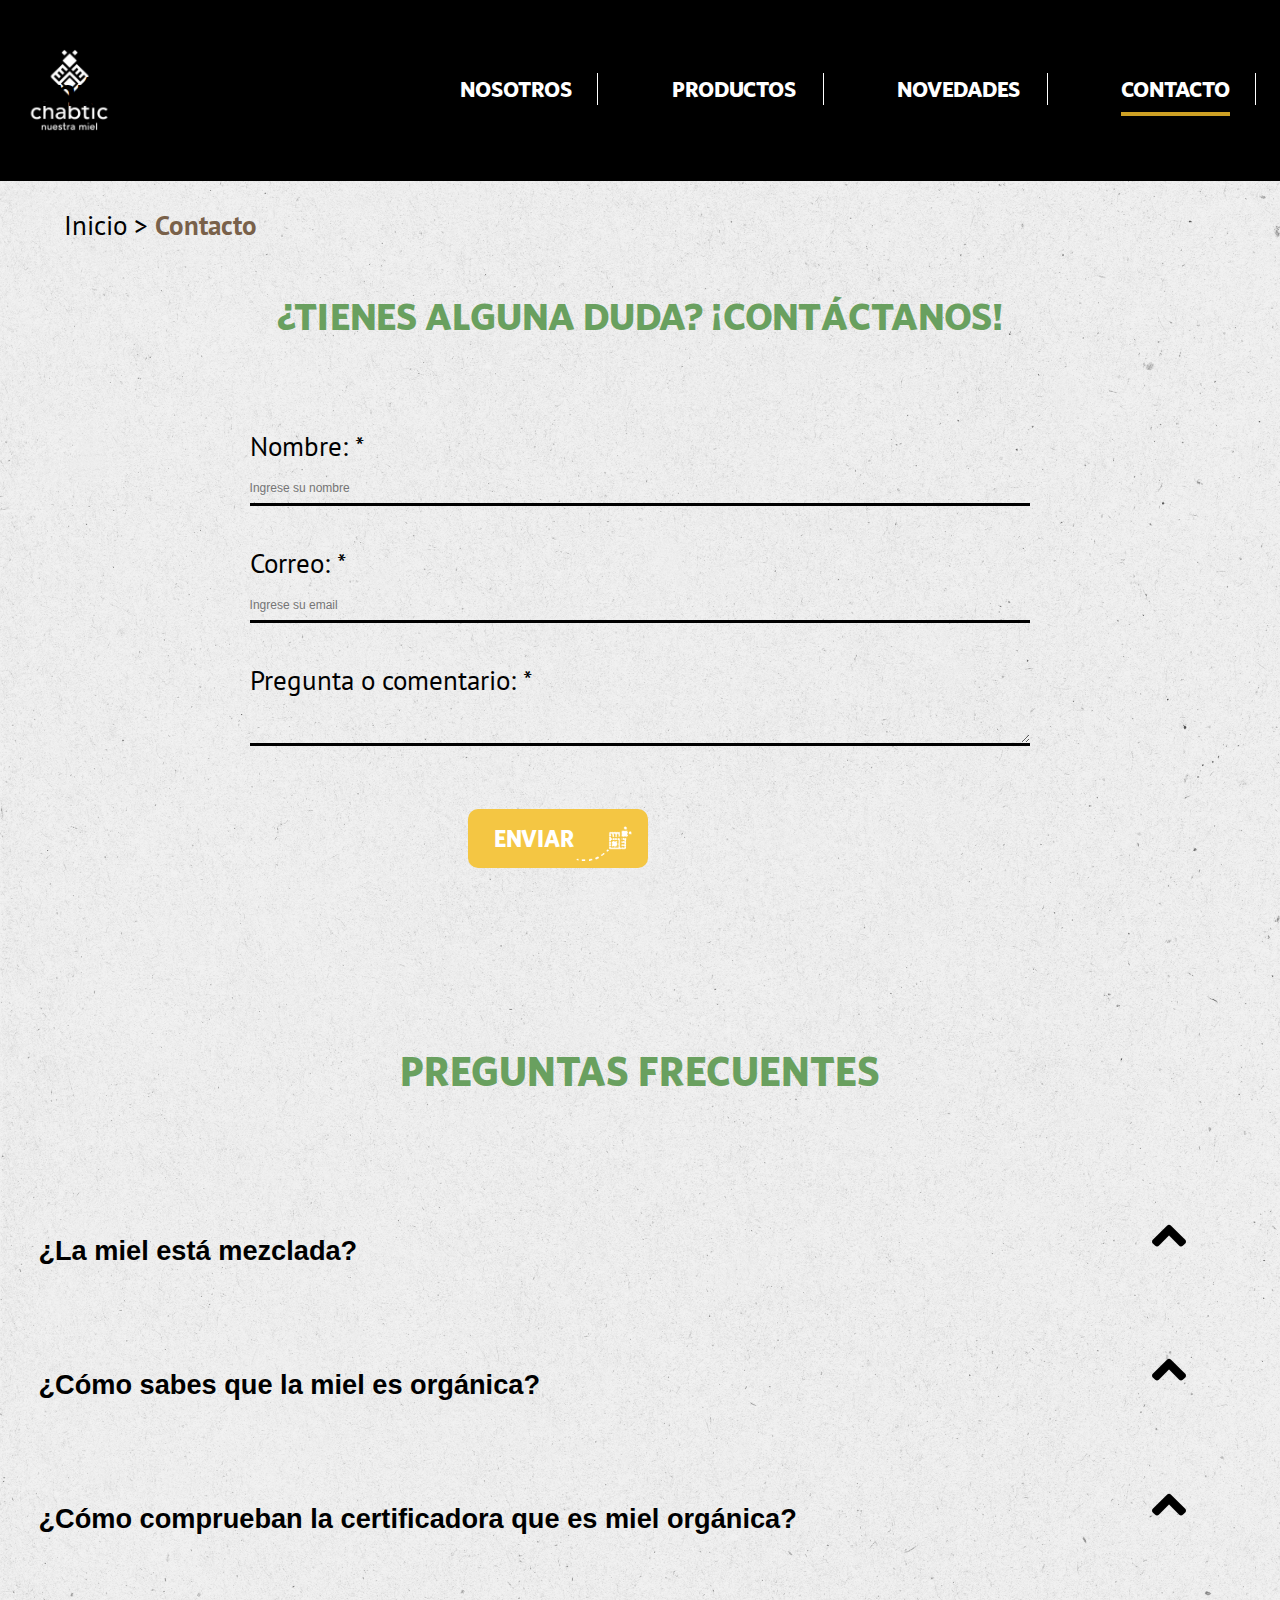
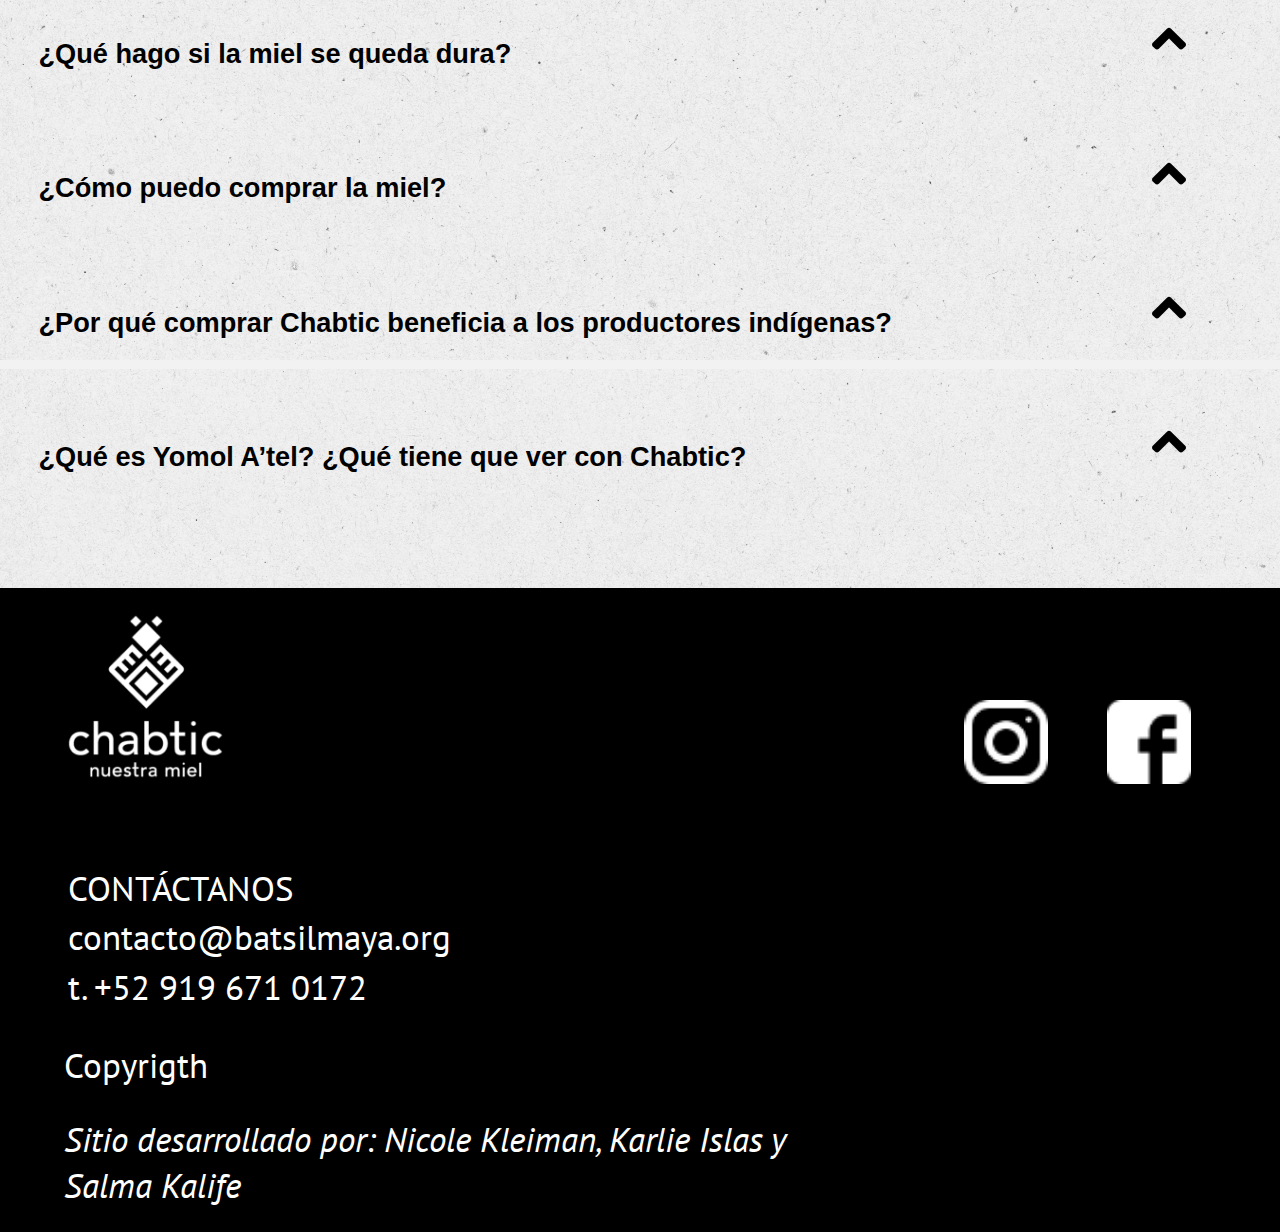
==== contacto.html @ dfc429fc "Todo" ====
<!DOCTYPE html>
<html lang="es-mx" dir="ltr">
<head>
        <meta charset="UTF-8">
    <meta name="author" content="Nicole Kleiman, Salma Kalife, Karlie Islas">
    <meta name="description" content="Chabtic es una empresa productora y comercializadora de miel de abeja, orgánica certificada. Producto del trabajo de la cooperativa Ts’umbal Xitalha’, conformada por familias tseltales apicultoras en la Selva Norte de Chiapas, México.">
    <meta name="keywords" content="chabtic, chabtic contacto, preguntas frecuentes chabtic, miel certificada, yomolatel, miel chabtic, tsumbal xitalha, selva norte de chiapas, familias tseltales apicultoras">
	<meta http-equiv="X-UA-Compatible" content="IE=edge">
	<meta name="viewport" content="width=device-width, initial-scale=1, shrink-to-fit=no">
    <title>Chabtic: Contacto</title>
    <link rel="stylesheet" href="https://use.fontawesome.com/releases/v5.10.2/css/all.css">
    <link href="estilos.css" rel="stylesheet">
    <script src="http://html5shim.googlecode.com/svn/trunk/html5.js"></script>
    <!--[if lt IE 9]> <script src="http://html5shiv.googlecode.com/svn/trunk/html5.js"></script> <![endif]-->
</head>
<body>
    <div id=#body>
        <header>
                <div class="barraMenu">
                        <nav class="menu">
                            <h2>Menú de Navegación</h2>
                                    <svg id="hamMenu"  class="ham hamRotate ham7" viewBox="0 0 100 100" width="80" onclick="javascript: abrirMenu()">
                                        <path
                                            class="line top"
                                             d="m 70,33 h -40 c 0,0 -6,1.368796 -6,8.5 0,7.131204 6,8.5013 6,8.5013 l 20,-0.0013" />
                                         <path
                                             class="line middle"
                                             d="m 70,50 h -40" />
                                        <path
                                            class="line bottom"
                                            d="m 69.575405,67.073826 h -40 c -5.592752,0 -6.873604,-9.348582 1.371031,-9.348582 8.244634,0 19.053564,21.797129 19.053564,12.274756 l 0,-40" />
                                     </svg>
                            <div id="menuHamburguesa" class="inactive">
                                <ul>
                                    <li><a href="nosotros.html" target="_self">Nosotros</a></li>
                                    <li><a href="productos.html" target="_self">Productos</a></li>
                                    <li><a href="novedades.html" target="_self">Novedades</a></li>
                                    <li><a class="paginaActual" href="contacto.html" target="_self">Contacto</a></li>
                                 </ul>
                            </div>
                            <div class="menuDesktop">
                                <ul id="listaDesktop">
                                    <li><a href="nosotros.html" target= "_self">Nosotros</a></li>
                                    <li><a href="productos.html" target="_self">Productos</a></li>
                                    <li><a href="novedades.html" target="_self">Novedades</a></li>
                                    <li><a class="paginaActual" href="contacto.html" target="_self">Contacto</a></li>
                                 </ul>
                             </div>
                         </nav>
                </div>
            </header> 

            <aside class="breadcrumb">
                    <h2>Chabtic Breadcrumb</h2>
                    <p>Inicio > <strong>Contacto</strong></p>
             </aside>
            
             <section class="formulario">
            <h2>¿Tienes alguna duda? ¡Contáctanos!</h2>
            <form action="enviar.php" method="post">
                    <fieldset>
                    <legend>Datos personales</legend>
                    <p>
                   <label>Nombre: *</label>
                        <input name="first_name" type="text" required placeholder="Ingrese su nombre"> 
                    </p> 

                    <p>
                    <label>Correo: *</label>
                        <input name="correo" type="email" required placeholder="Ingrese su email"> 
                    </p>
                    <p>
                     <label>Pregunta o comentario: * </label>
                        <textarea name="comments" required maxlength="500"></textarea>
                    </p>
                </fieldset>
                    <input class="boton" type="submit" value="Enviar">
             </form>
            </section>

            <section id="preguntasFrecuentes">
                <h2>Preguntas Frecuentes</h2>

            <button id="accordion" class="accordion">¿La miel está mezclada?<i class="fas fa-angle-up iconoPreguntas"></i></button>
            <div class="panel">
            <p>No, la miel Chabtic es miel 100% pura, es decir, todo lo que vas a encontrar en ella es miel de abeja.</p>
            </div>


            <button class="accordion">¿Cómo sabes que la miel es orgánica?<i class="fas fa-angle-up iconoPreguntas"></i></button>
            <div class="panel">
            <p>Por los procesos que llevamos desde los apicultores, hasta la planta, donde no se ocupa ningún tipo de químico ni antibiótico, todo es natural; Cuidamos cada detalle de nuestros apiarios así como las abejas y el proceso de cada extracción de nuestro delicioso producto la miel Chabtic que podrás disfrutar teniendo la seguridad de que 100% orgánica, esto lo avalan  las certificaciones  orgánicas con las que contamos para México, Europa y Estados Unidos</p>
            </div>

            <button  class="accordion">¿Cómo comprueban la certificadora que es miel orgánica?<i class="fas fa-angle-up iconoPreguntas"></i></button>
            <div class="panel">
            <p>Por los procesos que llevamos desde los apicultores, hasta la planta, donde no se ocupa ningún tipo de químico ni antibiótico, todo es natural; cuando las abejas se enferman, en vez de darles antibióticos se cuidan con tés naturales, para evitar que las hormigas suban a las colmenas, se usan trampas de agua y para cuidar los alrededores, en vez de usar pesticidas se limpia todo con machete. En planta, procuramos no echar a perder el trabajo de las abejas por lo que usamos cofia y cubrebocas, todo el material es de acero inoxidable y tratamos de que la miel no sufra cambios de temperatura fuertes. Todo esto lo avalan las certificaciones orgánicas con las que contamos para México, Europa y Estados Unidos</p>
            </div>

            <button class="accordion">¿Qué hago si la miel se queda dura?<i class="fas fa-angle-up iconoPreguntas"></i></button >
            <div class="panel">
            <p>Alegrarte, si tu miel se cristaliza es porque la miel que has adquirido es pura (lamentablemente hoy en día conseguir una miel pura es motivo de alegría). La cristalización es un proceso natural de la miel, si quieres que vuelva a su estado líquido ponla un rato al baño maría, fácil y sencillo.</p>
            </div>

            <button class="accordion">¿Cómo puedo comprar la miel?<i class="fas fa-angle-up iconoPreguntas"></i></button >
            <div class="panel">
            <p>Puedes adquirirla tanto vía esta misma página pinchando aquí (esto dependerá de cómo se haga finalmente) y en otros sitios que están colaborando en que esta alternativa sea cada vez más real, sitios como las cafeterías Capeltic, Amazon y ¡cada vez más establecimientos de la república!</p>
            </div>

            <button class="accordion">¿Por qué comprar Chabtic beneficia a los productores indígenas?<i class="fas fa-angle-up iconoPreguntas"></i></button>
            <div class="panel">
            <p>Porque trabajamos por acercar al consumidor/a a los apicultores. Pensamos que la mejor forma de hacerlo es acortar el número de intermediarios, de esta forma cuando adquieres tu miel sabes que el dinero que usas va directo (o con máximo un intermediario) a la cooperativa. Esto permite que la cooperativa pueda pagar, aproximadamente, el doble del precio que se paga en la región por la miel.</p>
            </div>
            
            <button class="accordion"> ¿Qué es Yomol A’tel? ¿Qué tiene que ver con Chabtic?<i class="fas fa-angle-up iconoPreguntas"></i></button>
            <div class="panel">
            <p>Yomol A’tel, que en Tseltal significa “Juntos caminamos, juntos trabajamos, juntos soñamos”, es el grupo de cooperativas de economía social y solidaria. </p>
                <ul>
                    <li>La cadena de valor del café, que termina con el último eslabón con las cafeterías Capeltic.</li>
                    <li>La cooperativa de mujeres, Xapontic, que elabora productos de cuidado personal.</li>
                    <li>Chabtic, cooperativa de miel orgánica</li>
                    <li>Comon Sit Cateltic, microfinanciera que ofrece créditos a los productores/as de todo el grupo para llevar a cabo sus proyectos. </li>
                </ul>       
            <p> Entre todas estas cooperativas se trabaja por mantener la buena vida tzeltal, el “lekil kuxlejalil” Luchando por un pago justo por cada uno de los trabajos que desempeñamos alcanzar un estado de autogestión por medio de modelos sustentables. Esto se logra acortando la cadena de intermediarios entre los productores y el consumidor final, de esta forma el margen de utilidad se queda en el productor y no en los intermediarios.</p>
            </div>

        </section>
        

        <footer>
                <p class="instagram">  
                    <a href="#" target="_blank">instagram</a>
                </p>
                <p class="facebook">
                     <a href="#" target="_blank">Facebook</a>
                </p>
            <div class="datosContacto">
            <p>CONTÁCTANOS</p>
            <p>contacto@batsilmaya.org</p>
            <p>t. +52 919 671 0172</p>
            </div>
    
            <p class="copyright">Copyrigth</p>
            <address>Sitio desarrollado por: Nicole Kleiman, Karlie Islas y Salma Kalife</address>
        </footer>
        <script src="script.js"></script>
    </body>
    </html>
---- estilos.css ----
@charset "UTF-8";

@import url('https://fonts.googleapis.com/css?family=PT+Sans:400,400i,700,700i&display=swap');
@font-face {
    font-family: 'Whitney';
    src: url('fonts/Whitney-Medium.eot');
    src: url('fonts/Whitney-Medium.eot?#iefix') format('embedded-opentype'),
        url('fonts/Whitney-Medium.woff2') format('woff2'),
        url('fonts/Whitney-Medium.woff') format('woff'),
        url('fonts/Whitney-Medium.ttf') format('truetype'),
        url('fonts/Whitney-Medium.svg#Whitney-Medium') format('svg');
    font-weight: 500;
    font-style: normal;
}
@font-face {
    font-family: 'Whitney';
    src: url('fonts/Whitney-MediumItalic.eot');
    src: url('fonts/Whitney-MediumItalic.eot?#iefix') format('embedded-opentype'),
        url('fonts/Whitney-MediumItalic.woff2') format('woff2'),
        url('fonts/Whitney-MediumItalic.woff') format('woff'),
        url('fonts/Whitney-MediumItalic.ttf') format('truetype'),
        url('fonts/Whitney-MediumItalic.svg#Whitney-MediumItalic') format('svg');
    font-weight: 500;
    font-style: italic;
}

@font-face {
    font-family: 'Whitney';
    src: url('fonts/Whitney-Bold.eot');
    src: url('fonts/Whitney-Bold.eot?#iefix') format('embedded-opentype'),
        url('fonts/Whitney-Bold.woff2') format('woff2'),
        url('fonts/Whitney-Bold.woff') format('woff'),
        url('fonts/Whitney-Bold.ttf') format('truetype'),
        url('fonts/Whitney-Bold.svg#Whitney-Bold') format('svg');
    font-weight: bold;
    font-style: normal;
}


article, aside, footer, header, nav, section, figure{
    display: block;
     }
*{margin: 0%; padding: 0%; box-sizing: border-box;}


body{font-family: "PT Sans"; font-size: 62.5%; background: url(images/textura_fondo.png) 0% 0% /auto repeat; font-size: 1.0em;}
#body{min-width: 320px;max-width: 1960px;}

#inicio{  
    width: 100%;
    height: 100vh;
    border: 1px solid black;

}

#inicio>div { 
    height: 100%;  
}
#inicio>div img{
  height: 100%;
}

#puntos{display:none;}
.fade {
    -webkit-animation-name: fade;
    -webkit-animation-duration: 1.5s;
    animation-name: fade;
    animation-duration: 1.5s;
  }
  
  @-webkit-keyframes fade {
    from {opacity: .4} 
    to {opacity: 1}
  }
  
  @keyframes fade {
    from {opacity: .4} 
    to {opacity: 1}
  }
  
h1{
    width: 100%;
    height:100%;
    grid-area: h1;
    position: absolute;
    text-indent: -99999.999px;
    z-index: 99;
    background: url(images/logo_chabtic_negro.png) center center /40% no-repeat;   
}

.barraMenu{
    overflow: hidden;
    width: 100%;
    padding: 3% 0%;
    background: url(images/logo_chabtic_blanco.png) 2% center/77px no-repeat black;
}

.sticky {
    position: fixed;
    z-index: 99;
    top: 0;
    width: 100%;
    padding: 0%;
  }

.sticky + .content {
    padding-top: 60px;
}

.menu{
    width: 100%; 
    padding: 0%;
    display: grid;
    grid-template-columns: 80% auto ;
    grid-template-rows: auto;
    grid-gap: 1px;
    grid-template-areas: ". ham";
}

.logochabtic>h2{display: none;}

/*MENU ÍCONO_________________________________-*/
.ham{
    cursor: pointer;
    -webkit-tap-highlight-color: transparent;
    transition: transform 400ms;
    -moz-user-select: none;
    -webkit-user-select: none;
    -ms-user-select: none;
    user-select: none;
}
#hamMenu{ grid-area: ham;}
.hamRotate.active {transform: rotate(45deg);}
.line {
    fill:none;
    transition: stroke-dasharray 400ms, stroke-dashoffset 400ms;
    stroke:white;
    stroke-width:5.5;
  }
.ham7 .top {stroke-dasharray: 40 82;}
.ham7 .middle {stroke-dasharray: 40 111;}
.ham7 .bottom {stroke-dasharray: 40 161;}
.ham7.active .top {stroke-dasharray: 17 82; stroke-dashoffset: -62px;}
.ham7.active .middle {stroke-dashoffset: 23px;}
.ham7.active .bottom {stroke-dashoffset: -83px;}

.inactive{ display: none; -webkit-transition: ease-in 10s; /* For Safari 3.1 to 6.0 */
    transition: display 10s;}

/* MOVIL MENU_________________________*/
.movilMenu {
    width: 100%;
    height: 100vh;
    margin-top: 0%;
    background: black;
    font-size: 1.em;
    display: block;
    /* left: 10vw; */
    /* top: 15%; */
    z-index: 99;
}

.movilMenu li{  
    margin: 15% 2%;
    list-style: none;
}

.movilMenu a{
    margin: 5%;
    padding: 2% 0% 2% 4%;
    color: white;
    font-family: 'Whitney';
    text-decoration: none;
    text-transform: uppercase;
    
}
.paginaActual{
    color: #F4C643;
    border-left:4px solid rgb(206, 161, 37);
}

.menuDesktop{
    display: none;
}

/*PARRAFO__________________________*/

.parrafoInicio{
    width: 75%;
    margin: auto;
    margin-top: 5%;
    padding-top: 10%;
    text-align: center;
}

.parrafoInicio>h2{
    margin: 1%;
    margin-bottom: 7%;
    text-transform: uppercase;
    font-size: 2.2em;
    font-weight: 700;
    color: #69A05F;
    font-family: 'Whitney';

}

.parrafoInicio>p{
    font-size: 1.4em;
    margin-top: 4%;
    margin-bottom: 10%;
    text-align: justify;
    text-align-last: center;

}

strong{
    color:#79614A;
}

.boton{
    width: 128px;
    margin: auto;
    padding: 11px 46px 10px 0px;
    font-family: 'Whitney';
    font-size: 20px;
    font-weight: 900;
    text-transform: uppercase;
    border-radius: 10px;
    background: url(images/logo_boton.png)100% 100%/40% no-repeat #F4C643;
}

.boton a{
    font-size: 1.1em;
    margin-left: 10%;
    color:white;
    text-decoration: none;
}

/*INICIO____________________________*/

/*PRODUCTO*/
#products{
    width: 80%;
    display:flex;
    flex-flow: row wrap; 
    justify-content:center; 
    align-content: center;
}
#products h2{width: 100%;}
.producto{
  justify-content: center;
  align-items: center;

    text-align: center;
}
.producto h3{
    font-size: 1.1em;
    text-transform: uppercase;
    font-weight: 700;
    
}
.producto p{font-size: 1.1em;}
.producto figure{ width: 100%;}
.producto figure img{width: 100%}

.mapa>img{ width: 100%;}


/*CERTIFICADOS*/
.certificados{
    display:flex;
    flex-flow: row wrap; 
    justify-content:center; 
    align-content: center;
}
.certificados article{
 width: 180px;
 margin: 1%;
}
.certificados article h3{display: none;}
.certificados figure{width: 100%;}
.certificados article img{
    width: 150px;
    height: auto;
}

/*___________________________NOSOTROS__________________________*/
.breadcrumb h2{display: none;}
.breadcrumb p{margin: 2%; margin-left: 5%;}
.breadcrumb a{color: black; text-decoration: none;}


#Historia{
    width: 83%; margin: auto; position: relative;text-align: center; background: url(images/linea.png) center 36%/ 100% no-repeat;
}
#Historia>h2{font-size: 1.7em;}

.flechaizq{position: absolute;top: 27%;
    left: -1%;}
.flechader{position: absolute; top: 27%; left: 85%;}
#swiper>p{
    margin-top: 14%;
    font-size: 1.4em;
    font-weight: 700;


}
#swiper article h3{
    text-transform: uppercase;
    margin-bottom: 1%;
}
#swiper article p{
    width: 80%;
    margin: auto;
}


.significadoChabtic{margin: auto; padding: 8%; text-align:center; background: url(images/fondo_significado_chabtic.jpg) 0% 0%/ 100% no-repeat rgba(137, 107, 79, 0.616);}
.significadoChabtic h2{color: white;}
.significadoChabtic p{color: white; font-style: italic;}

 #Colaboradores h3{display:none;}
#Colaboradores figure img{ width: 90%;}

#FamiliaChabtic{width: 80%; font-size: .8em;}
.trabajadores{
    display: flex;
    flex-flow: row wrap; 
    justify-content:center; 
    align-content: center;
}
.trabajador{
    margin: 0% 5%;
    display: grid;
    grid-template-columns: auto;
    grid-template-rows: auto auto auto;
    grid-gap: 0%;
    grid-template-areas:  "figure" "h3" "p";
}
.trabajador>h3{grid-area: h3;}
.trabajador>figure{ grid-area: figure;}
.trabajador>p{ grid-area: p;}
/*_________________PORSI_________*/
#nuestroTrabajo{width: 95%}
#nuestroTrabajo{font-size: .8em;}
.imagenChabtic img{vertical-align: middle;}
.galeriaChabtic {position: relative;}
.imagenChabtic{display: none;}
#nuestroTrabajo .prev,
#nuestroTrabajo .next {
    cursor: pointer;
    position: absolute;
    top: 50%;
    left: 0%;
    width: auto;
    padding: 16px;
    margin-top: -50px;
    color: white;
    font-weight: bold;
    font-size: 33px;
    border-radius: 0 3px 3px 0;
    user-select: none;
    -webkit-user-select: none;
}

#nuestroTrabajo .next {
    right: -85%;
    border-radius: 32px 0 0 9px;
}
  .numbertext {
    color: #f2f2f2;
    font-size: 12px;
    padding: 8px 12px;
    position: absolute;
    top: 0;
  }
  .caption-container {
    text-align: center;
    background-color: #222;
    padding: 2px 16px;
    color: white;
  }
  .row:after {
    content: "";
    display: table;
    clear: both;
  }
  .column {
    float: left;
    width: 33.3%;
  }
  .demo {
    opacity: 0.6;
  }

.activeImagen,
.demo:hover {
  opacity: 1;
}

#nuestraMision, #nuestraVision{width: 80%;}
#nuestraMision h2, #nuestraVision h2, #Colaboradores h2{font-size:1.7em;}
#nuestraMision p, #nuestraVision p{font-size: .9em;}

/*____________________PRODUCTO___________________*/
#procedimientoMiel figure{width:65%; margin: auto;}
#procedimientoMiel img{width:100%}
#products h2, #procedimientoMiel h2, #preguntasFrecuentes h2, .noticiasRelevantes h2, .categoriasNovedades h2{
    width: 80%; 
    margin: auto;
    margin-top: 3%;
    margin-bottom: 7%;
    text-transform: uppercase;
    text-align: center;
    font-weight: 700;
    color: #69A05F;
    font-family: 'Whitney';}

    #preguntasFrecuentes h2{
    width: 90%;
    margin-top: 12%;
}

.swiper-container {
    width: 80%;
    height:400px;
}
.swiper-wrapper{
  padding-left:0%;
  margin: auto;
}

.swiper-slide {
    text-align: center;
    font-size: 18px;
    background: #fff;
  margin:10%;
  
    width: 70%;
  height : 80%;
    border-right: 1px solid black;
    /* Center slide text vertically */
    display: -webkit-box;
    display: -ms-flexbox;
    display: -webkit-flex;
    display: flex;
    -webkit-box-pack: center;
    -ms-flex-pack: center;
    -webkit-justify-content: center;
    justify-content: center;
    -webkit-box-align: center;
    -ms-flex-align: center;
    -webkit-align-items: center;
    align-items: center;
}

/*_______________________NOVEDADES_____________*/
.noticiasRelevantes{
    width: 93%;
    margin:auto;
    position: relative;
}

.noticiasRelevantes h2{
    width: 100%;
    padding: 0%;
    margin:auto;
    margin-top: 5%;
    margin-bottom: 5%;
}
.noticiasRelevantes figure{
    width: 100%;
    margin: auto;
    align-content: center;
    
}

.noticiasRelevantes img{
    width: 100%;
}
 
.noticiaRelevante{
    width:100%;
    position: absolute;
    padding: 1%;
    padding-left: 2%;
    top:90%;
    background: #896B4F;
    font-size: 1em;
}

.noticiaRelevante h3{
    margin: 0%;
    color: white;
    text-transform: uppercase;
}

.noticiaRelevante p{
    margin: 0%;
    color: white;
    font-style: italic;
}
.categoriasNovedades{
    display: flex;
    flex-flow: row wrap; 
    justify-content:center; 
    align-content: center;

}
.categoriasNovedades h2{
    margin-top: 13%;
    margin-bottom:5%;
}

.categoria{
    width: 50%;
    margin: 2%;
    position: relative;
}
.categoria figure{
    width: 100%;
}

.categoria img{
    width: 100%;
}

.categoria h3{
    width: 100%;
    position: absolute;
    padding-top: 45%;
    color: white;
    font-size: 1.4em;
    text-align: center;
    text-transform: uppercase;
    height: 97%;
    background: #79614a8a;

}
/*____________________CONTACTO_____________*/
/*FORMULARIO*/
.formulario>h2{ width: 90%; 
    margin:auto;
    margin-top: 4%;
    margin-bottom: 7%;
    text-transform: uppercase;
    text-align: center;
    font-weight: 700;
    font-size: 1.4em;
    color: #69A05F;
    font-family: 'Whitney';}
form{width: 85%;margin:auto;padding: 2%; font-family: 'PT Sans';}
fieldset{margin-bottom:  3%; border: none;}
legend{display: none;}
.panel p, form p{margin-top: 2%;margin-bottom: 15px;}
label{margin-bottom: 2%;}
input{width: 100%;margin-top: 1%;padding: 1% 0px;color: #757575;font-size: 12px; background: transparent; border: 0px; border-bottom: 3px solid black;}
select{padding: 1% 2%;color: white;background-color: #85a7bc;border:none;}
textarea{width: 100%; margin: 0%;padding-top: 2%;border: none;vertical-align: middle;background: transparent; border-bottom: 3px solid black;}
input[type="submit"]{margin-left:20%;color: white; border: none;}
input[type="submit"]:hover{background-color:rgb(206, 161, 37); }

    /*Acordeon*/
    .accordion {
        background: 0;
        cursor: pointer;
        width: 100%;
        padding: 4% 20% 4% 3%;
        position: relative;
        border: none;
        text-align: left;
        font-size: 16px;
        font-weight: 700;
        outline: none;
        transition: 0.4s;
      }

      .fa-angle-up{
        font-weight: 900;
        font-size: 2em;
        position: absolute;
        top: 19%;
        left: 90%;
      }
      .fa-angle-down{
        font-weight: 900;
        font-size: 2em;
        position: absolute;
        top: 19%;
        left: 90%;
      }
      
      .activo, .accordion:hover {
        background-color: #ccc; 
      }
      
      .panel {
        padding: 0 18px;
        display: none;
        background-color: white;
        overflow: hidden;
      }





/*FOOTER____________________________*/

footer{
    margin-top: 5%;
    padding-top: 38%;
    padding-bottom: 30%;
    font-size: 1.3em;
    display: grid;
    grid-template-columns: auto 40% 40% auto ;
    grid-template-rows: auto auto auto auto;
    grid-gap: 5% 0%;
    grid-template-areas: ". . . ." 
    ". insta face ."
    ". datosContacto datosContacto ."
    ". copyright copyright ."
    ". address address .";
    justify-items: center;
        align-items: center;
        list-style: none;
        text-align: center;
    background: url(images/logo_chabtic_blanco.png) center 5%/ 120px no-repeat black;
    color: white;
}

.instagram{
    padding: 15%;
    padding-bottom: 20%;
    grid-area: insta;
    text-indent: -9999.999px;
    background: url(images/instagram_logo.png) 100% center/ 29% no-repeat ;
}

.facebook{
    padding: 15%;
    padding-bottom: 20%;
    grid-area: face;
    text-indent: -99999.999px;
    background: url(images/facebook_logo.png) 10% center/ 29% no-repeat ;

}

footer figure{
    width: 20%;
    margin: 5% 0%;
}

.datosContacto{
    grid-area: datosContacto;
}

.datosContacto>p{
    margin: 1%;
}

.copyright{
    grid-area: copyright;
}

address{    
    width: 70%;
    grid-area: address;
}
footer p{  
   width: 100%;
}

@media screen and (min-width: 520px){
.boton{ width: 170px;}
/*_HISTORIA_*/
#Historia{background: url(images/linea.png) center 48%/ 100% no-repeat;}
.flechader{top: 38%;left: 89%;}
.flechaizq{top: 38%; left: 0%;}
#swiper>p{padding-top: 5%;}
#FamiliaChabtic p{margin-bottom:4%;}
#Colaboradores figure img { width: 70%;}

/*__NOVEDADES__*/
.categoria{width: 35%;}
.categoriasNovedades h2{margin-top: 10%; margin-bottom: 5%;}

/*Contacto*/
form{width: 75%;}
input[type="submit"] {
    margin-left: 28%;
}
footer{ padding-top: 20%; padding-bottom: 10%;}
.instagram{  background: url(images/instagram_logo.png) 90% 70%/ 25% no-repeat ;}
.facebook{background: url(images/facebook_logo.png) 10% 70%/ 25% no-repeat ;}

}

@media screen and (min-width: 640px){
body{font-size: 1.1em;}
h1{ background: url(images/logo_chabtic_negro.png) center center /30% no-repeat;}
.menu{grid-template-columns: 85% auto ;}
.parrafoInicio{width:66%; margin-top: 0%;}
.parrafoInicio>p{ margin-bottom: 3%;}
.certificados figure{height: 230px;}

.categoria{width: 28%;}

.flechader{top: 40%;left: 91%;}
.flechaizq{top: 40%; left: 0%;}
#swiper>p{padding-top: 0%;
}

footer{padding-top: 20%; padding-bottom: 10%}
.instagram{background: url(images/instagram_logo.png) 90% center/ 20% no-repeat ;}
.facebook{background: url(images/facebook_logo.png) 10% center/ 20% no-repeat ;}

}

@media screen and (min-width: 768px){
body{font-size: 1.4em;}
.parrafoInicio{ width: 85%; padding-top: 8%;}
    .menu{
        width: 100%; 
        padding: 2% 0%;
        display: grid;
        grid-template-columns: 25% auto ;
        grid-template-rows: auto;
        grid-gap: 1px;
        grid-template-areas: " . ul";
    }

#hamMenu{ display: none;}
    .menuDesktop{
        grid-area: ul;
        display: block;
        padding-top: 1%;
        font-size: 20px;
    }
    
    #listaDesktop{
        width: 100%; 
        display: grid;
        grid-template-columns: auto auto auto auto;
        grid-template-rows: auto;
        grid-gap: 1px; 
        grid-template-areas: "li1 li2 li3 li4"; 
        justify-items: center;
        align-items: end;
        list-style: none;
        text-align: center;
    }

    #listaDesktop>li{
         padding: 1% 12%;
         border-right: .25px solid white;
        }
    
        #listaDesktop>li:nth-child(1){grid-area: li1;}
        #listaDesktop>li:nth-child(2){grid-area: li2; }
        #listaDesktop>li:nth-child(3){grid-area: li3;}
        #listaDesktop>li:nth-child(4){grid-area: li4;}
        .paginaActual, #listaDesktop>li a:active{
            color: #F4C643;
            border-left: none;
            border-bottom:4px solid rgb(206, 161, 37);
        }
        #listaDesktop>li a{
            padding-bottom: 10%;
            font-family: 'Whitney';
            font-weight: 700;
            color: white;
            text-decoration: none;
            text-transform: uppercase;
        }

        #listaDesktop>li a:hover{
            color: #F4C643;
        }

        

        .parrafoInicio{ width:75%;}
        .boton{ font-size: 21px; padding: 13px 50px 13px 0px;}

        #certificados {width: 100%;}
        .certificados article img{
            width: 180px;
            height: auto;
        }


        .flechader{top: 41%;left: 93%;}
        .flechaizq{top: 41%; left: 0%;}
        .trabajador{width: 27%;
        margin: 0% 2%}
        
        .noticiasRelevantes h2{margin-top: 2%;}
        .categoriasNovedades h2{ margin-top: 8%; margin-bottom: 3%;}
        
        .formulario form{width: 65%;}
        .formulario h2{ margin-bottom: 2%;}
        .formulario form p{margin: 5% 0%}

        .accordion{
            font-size: 1.0em;
        }
        footer{
           padding-top: 17%;
           grid-template-columns: auto 45% 45% auto ;
           grid-gap: 7% 0%;
           background: url(images/logo_chabtic_blanco.png) center 5%/ 20% no-repeat black;
       }

       
       .instagram{background: url(images/instagram_logo.png) 90% center/ 18% no-repeat ;}
       .facebook{background: url(images/facebook_logo.png) 10% center/ 18% no-repeat ;}
       
       
}

@media screen and (min-width: 1024px){
    body{font-size: 1.7em;}
    .barraMenu{background: url(images/logo_chabtic_blanco.png) 2% center/90px no-repeat black;}
    .menu{grid-template-columns: 32% auto;}
    .menuDesktop{font-size: 22px;}
    h1{ background: url(images/logo_chabtic_negro.png) center center /20% no-repeat;}
    .parrafoInicio{width:70%}
    .boton a {font-size: 1em;}
    #products{width:100%}

    #Historia {
        background: url(images/linea.png) center 48%/ 82% no-repeat;
    }
    .flechader{top: 42%;left: 89%;}
    .flechaizq{top: 42%; left: 9%;}
  
    .boton{width: 180px; font-size: 23px;  padding: 16px 50px 16px 0px;}
        footer{
            padding-top: 5%;
            padding-bottom: 14%;
            padding-left: 5%;
           grid-template-columns: 70% 15% 15%;
           grid-template-rows: 45% auto auto;
           grid-template-areas: ". insta face"
           "datosContacto . ."
           "copyright . ."
           "address address adress";
           grid-gap: 7% 0%;
           justify-items: start;
           align-items: center;
           text-align: left;
            background: url(images/logo_chabtic_blanco.png) 5% 5%/ 180px no-repeat black;
            color: white;
            text-align: start;
        }

        .instagram{background: url(images/instagram_logo.png) 50% center/ 46% no-repeat ;}
        .facebook{background: url(images/facebook_logo.png) 10% center/ 46% no-repeat ;}
        

      
}
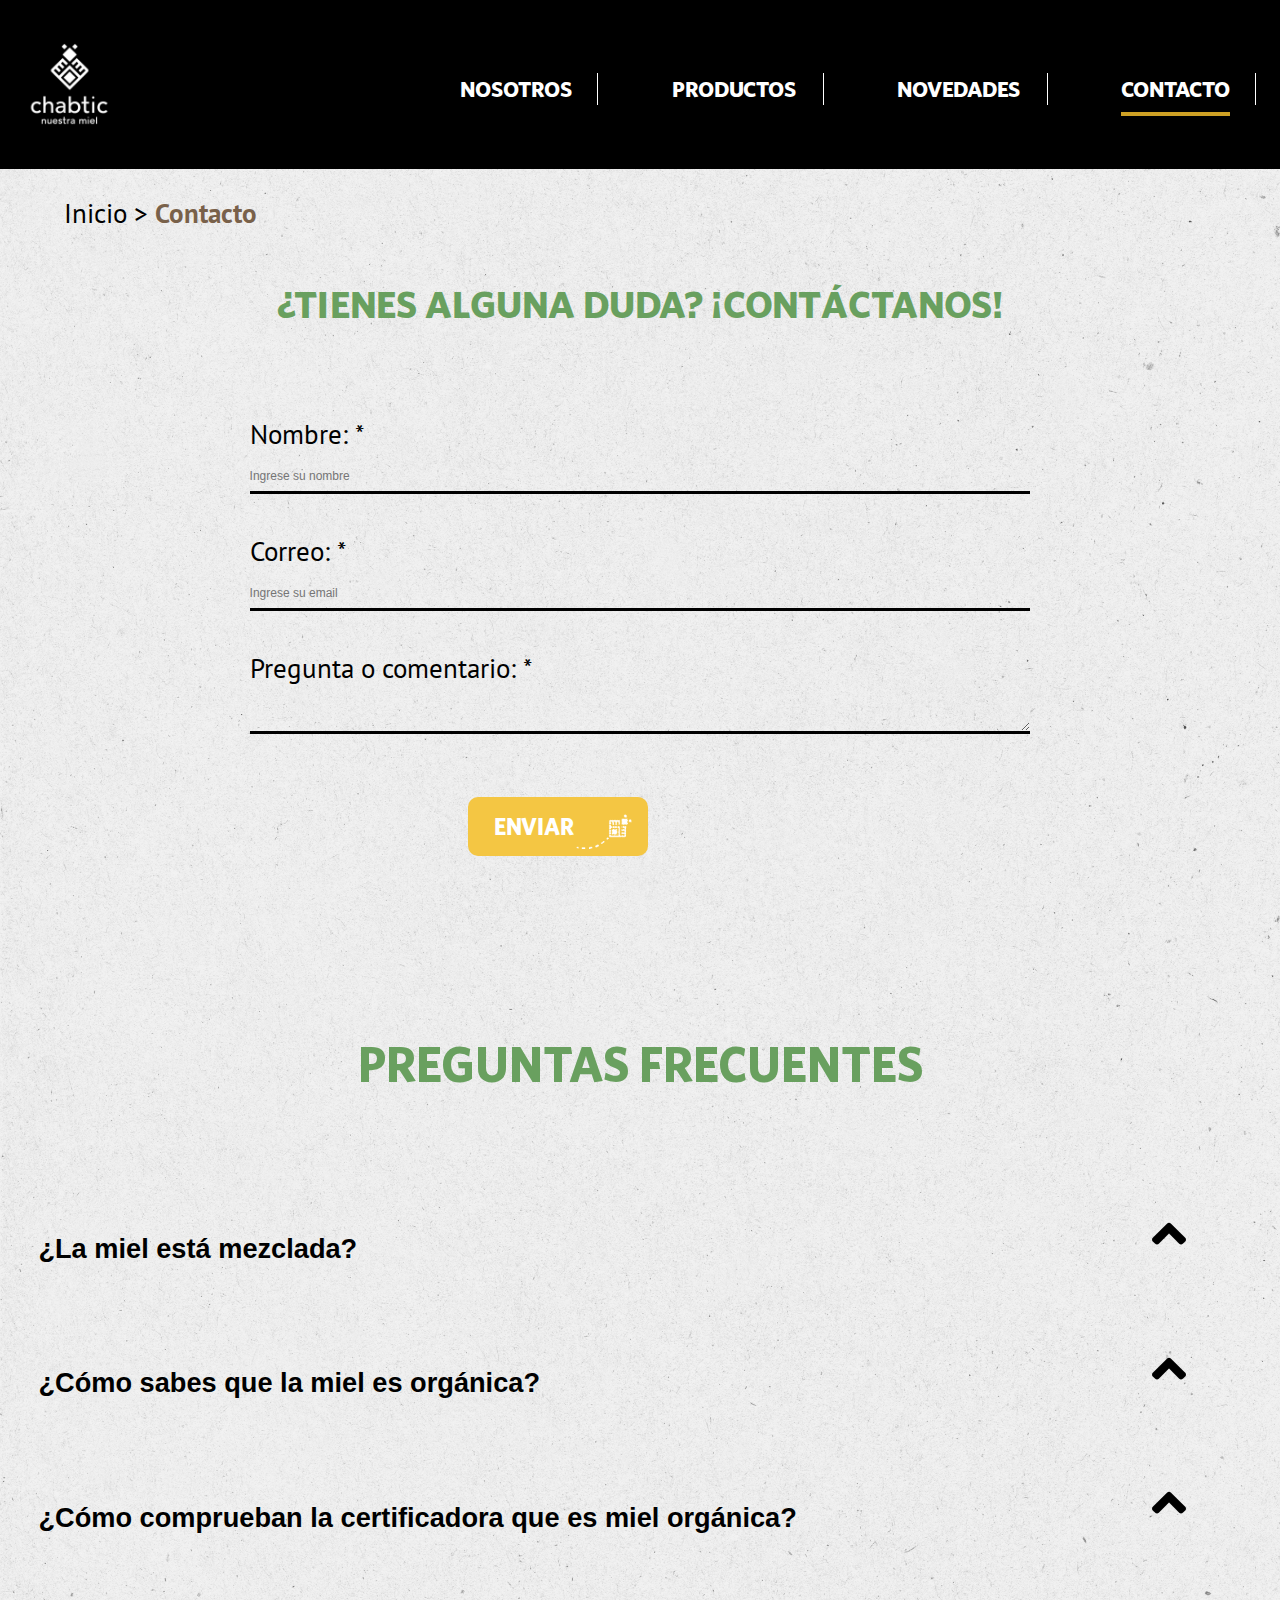
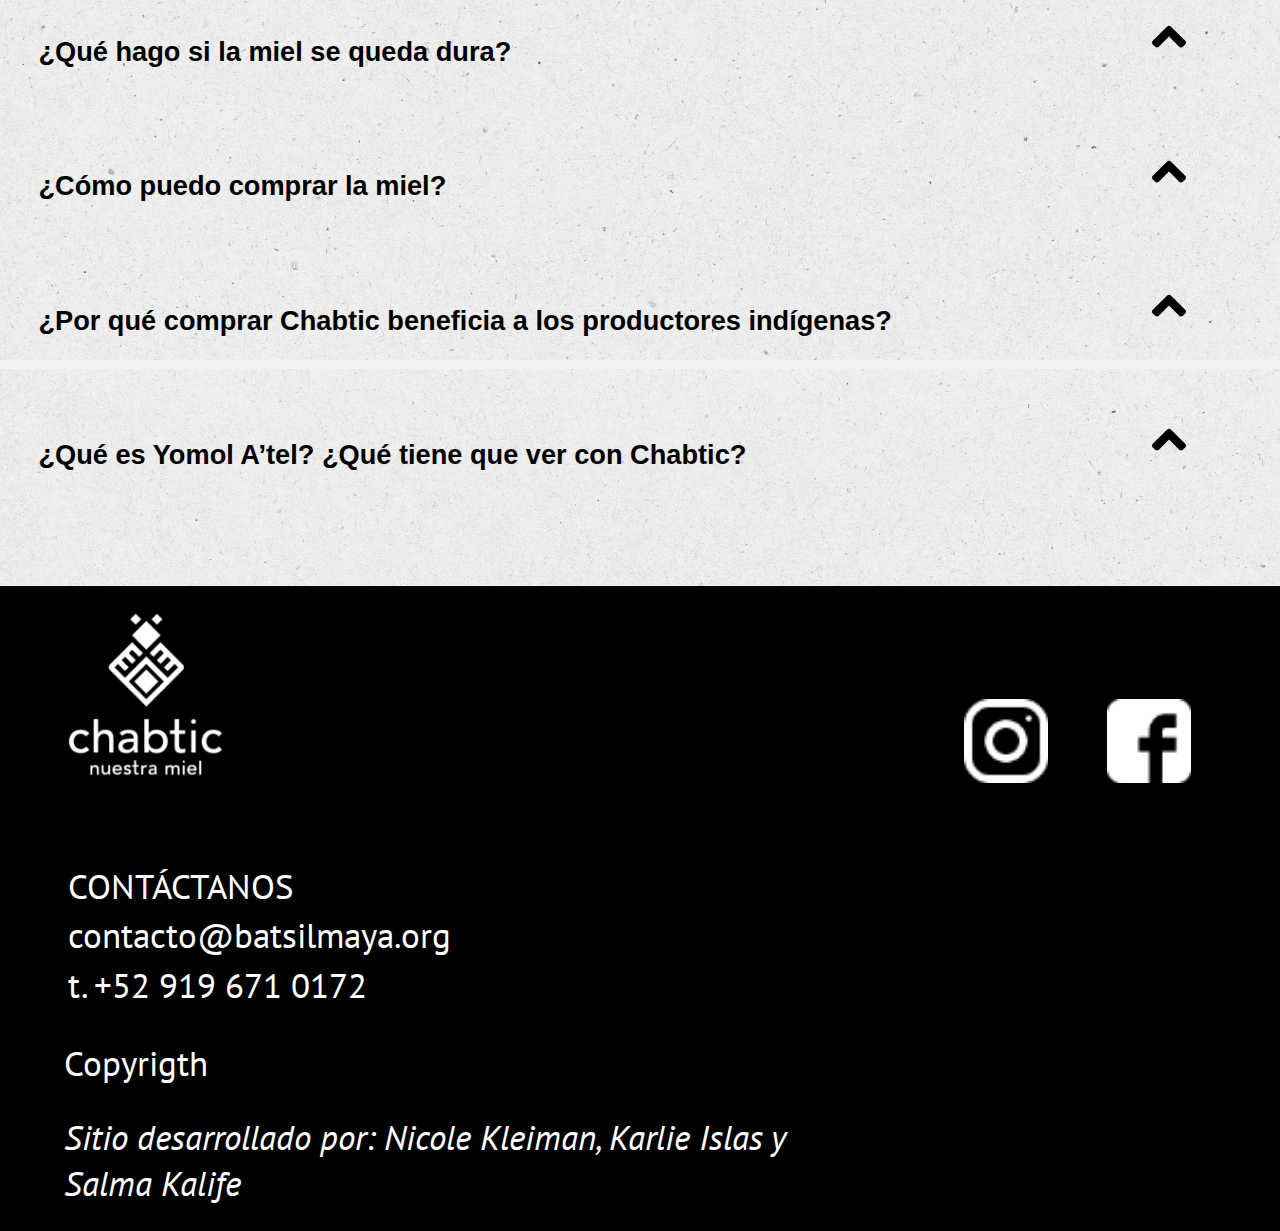
==== commit fd024dfb: "cosas" ====
--- a/contacto.html
+++ b/contacto.html
@@ -17,8 +17,10 @@
     <div id=#body>
         <header>
                 <div class="barraMenu">
-                        <nav class="menu">
-                            <h2>Menú de Navegación</h2>
+                        <nav class="menu" id="menuprincipal">
+                                <a  href="index.html" class="logochabtic">
+                                <h2>Menú de Navegación</h2>
+                                </a>
                                     <svg id="hamMenu"  class="ham hamRotate ham7" viewBox="0 0 100 100" width="80" onclick="javascript: abrirMenu()">
                                         <path
                                             class="line top"
@@ -32,6 +34,7 @@
                                      </svg>
                             <div id="menuHamburguesa" class="inactive">
                                 <ul>
+                                        <li><a href="index.html" target="_self">Inicio</a></li>
                                     <li><a href="nosotros.html" target="_self">Nosotros</a></li>
                                     <li><a href="productos.html" target="_self">Productos</a></li>
                                     <li><a href="novedades.html" target="_self">Novedades</a></li>
@@ -143,6 +146,6 @@
             <p class="copyright">Copyrigth</p>
             <address>Sitio desarrollado por: Nicole Kleiman, Karlie Islas y Salma Kalife</address>
         </footer>
-        <script src="script.js"></script>
+        <script src="js/script.js"></script>
     </body>
     </html>--- a/estilos.css
+++ b/estilos.css
@@ -241,6 +241,7 @@
 /*PRODUCTO*/
 #products{
     width: 80%;
+    margin: auto;
     display:flex;
     flex-flow: row wrap; 
     justify-content:center; 
@@ -403,15 +404,17 @@
 #nuestraMision p, #nuestraVision p{font-size: .9em;}
 
 /*____________________PRODUCTO___________________*/
-#procedimientoMiel figure{width:65%; margin: auto;}
+#procedimientoMiel figure{width:40%; margin-left: 2%}
 #procedimientoMiel img{width:100%}
-#products h2, #procedimientoMiel h2, #preguntasFrecuentes h2, .noticiasRelevantes h2, .categoriasNovedades h2{
+#products h2, #procedimientoMiel h2, 
+#cuidadoAbejas h2, #preguntasFrecuentes h2, .noticiasRelevantes h2, .categoriasNovedades h2{
     width: 80%; 
     margin: auto;
     margin-top: 3%;
     margin-bottom: 7%;
     text-transform: uppercase;
     text-align: center;
+    font-size: 1.8em;
     font-weight: 700;
     color: #69A05F;
     font-family: 'Whitney';}
@@ -453,6 +456,29 @@
     -webkit-align-items: center;
     align-items: center;
 }
+#products{margin-bottom: 10%;}
+
+.productosgenerales{width: 200px;
+    margin: 0% 3%; 
+    justify-content: center;
+    align-items: center;
+    text-align: center;}
+.productosgenerales h3{
+    font-size: 1.1em;
+    text-transform: uppercase;
+    font-weight: 700;
+    
+}
+.productosgenerales p{font-size: 1.1em;}
+.productosgenerales figure{
+    width: 100%;
+}
+.productosgenerales img{
+   width: 100%;
+}
+
+#cuidadoAbejas p{font-size: 1em}
+
 
 /*_______________________NOVEDADES_____________*/
 .noticiasRelevantes{
